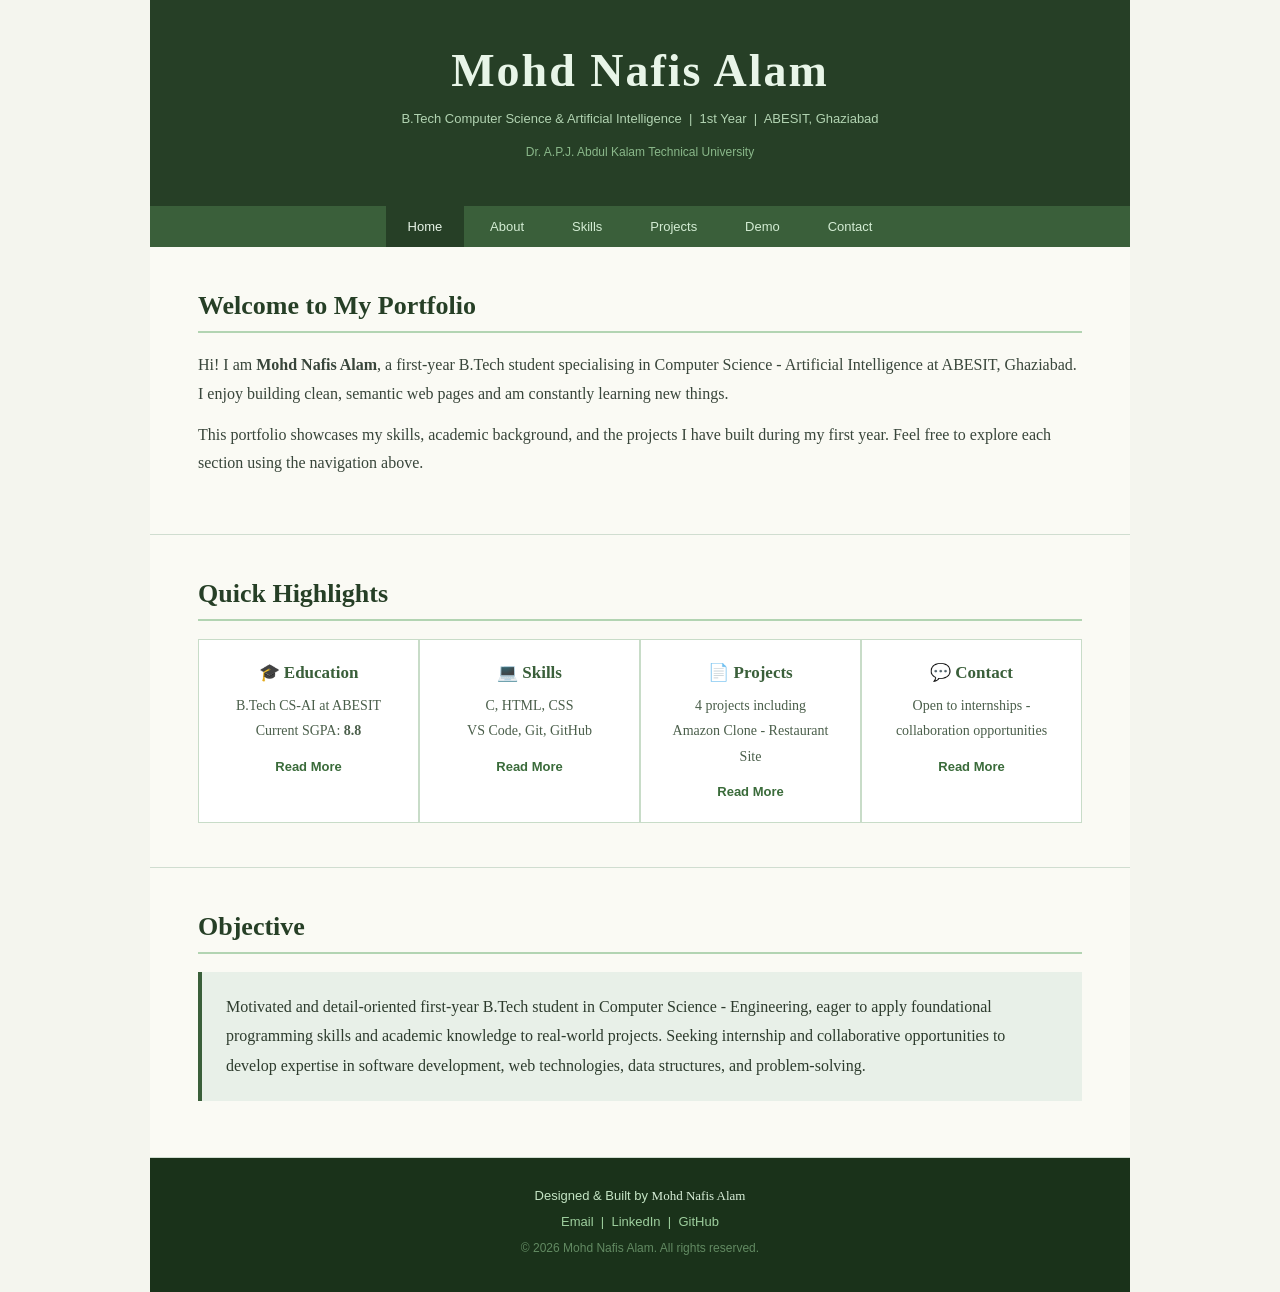
==== index.html @ f4218d14 "added file" ====
<!DOCTYPE html>
<html lang="en">
<head>
  <meta charset="UTF-8">
  <meta name="viewport" content="width=device-width, initial-scale=1.0">
  <title>Mohd Nafis Alam | Portfolio</title>
  <link rel="stylesheet" href="CSS/style.css">
</head>
<body>

  <header>
    <h1 id="my-name">Mohd Nafis Alam</h1>
    <p class="subtitle">B.Tech Computer Science & Artificial Intelligence &nbsp;|&nbsp; 1st Year &nbsp;|&nbsp; ABESIT, Ghaziabad</p>
    <p class="university">Dr. A.P.J. Abdul Kalam Technical University</p>
  </header>

  <nav>
    <a href="#" class="active">Home</a>
    <a href="HTML/about.html">About</a>
    <a href="HTML/skills.html">Skills</a>
    <a href="HTML/projects.html">Projects</a>
    <a href="HTML/demo.html">Demo</a>
    <a href="HTML/contact.html">Contact</a>
  </nav>

  <main>

    <section id="welcome">
      <h2>Welcome to My Portfolio</h2>
      <p>
        Hi! I am <strong>Mohd Nafis Alam</strong>, a first-year B.Tech student specialising in
        Computer Science - Artificial Intelligence at ABESIT, Ghaziabad.
        I enjoy building clean, semantic web pages and am constantly learning new things.
      </p>
      <p>
        This portfolio showcases my skills, academic background, and the projects I have
        built during my first year. Feel free to explore each section using the navigation above.
      </p>
    </section>

    <section id="highlights">
      <h2>Quick Highlights</h2>

      <div class="card-row">

        <div class="card">
          <h3>&#127891; Education</h3>
          <p>B.Tech CS-AI at ABESIT<br>Current SGPA: <strong>8.8</strong></p>
          <a href="HTML/about.html">Read More</a>
        </div>

        <div class="card">
          <h3>&#128187; Skills</h3>
          <p>C, HTML, CSS<br>VS Code, Git, GitHub</p>
          <a href="HTML/skills.html">Read More</a>
        </div>

        <div class="card">
          <h3>&#128196; Projects</h3>
          <p>4 projects including<br>Amazon Clone - Restaurant Site</p>
          <a href="HTML/projects.html">Read More</a>
        </div>

        <div class="card">
          <h3>&#128172; Contact</h3>
          <p>Open to internships -<br>collaboration opportunities</p>
          <a href="HTML/contact.html">Read More</a>
        </div>

      </div>
    </section>

    <section id="objective">
      <h2>Objective</h2>
      <p class="objective-text">
        Motivated and detail-oriented first-year B.Tech student in Computer Science - Engineering,
        eager to apply foundational programming skills and academic knowledge to real-world projects.
        Seeking internship and collaborative opportunities to develop expertise in software development,
        web technologies, data structures, and problem-solving.
      </p>
    </section>

  </main>

  <footer>
    <p>Designed & Built by <span class="footer-name">Mohd Nafis Alam</span></p>
    <p class="footer-links">
      <a href="mailto:nafisalam4556@gmail.com">Email</a> &nbsp;|&nbsp;
      <a href="https://www.linkedin.com/in/mohd-nafis-alam/">LinkedIn</a> &nbsp;|&nbsp;
      <a href="https://github.com/mohdnafisalam">GitHub</a>
    </p>
    <p class="footer-copy">&copy; 2026 Mohd Nafis Alam. All rights reserved.</p>
  </footer>

</body>
</html>
---- CSS/style.css ----
* {
  box-sizing: border-box;
  margin: 0;
  padding: 0;
}

/* BODY */
body {
  background-color: #f4f5ee;
  color: #2d3b2d;
  font-family: Georgia, "Times New Roman", serif;
  font-size: 16px;
  max-width: 980px;
  margin: 0 auto;
}

/* HEADER */
header {
  background-color: #263f26;
  color: #f0ede3;
  font-family: Georgia, serif;
  font-size: 16px;
  padding: 44px 48px 30px 48px;
  text-align: center;
}

#my-name {
  color: #e8f5e8;
  font-family: "Palatino Linotype", Palatino, "Book Antiqua", Georgia, serif;
  font-size: 46px;
  letter-spacing: 2px;
}

.subtitle {
  color: #b2d4b2;
  font-family: Verdana, Geneva, Tahoma, sans-serif;
  font-size: 13px;
  margin-top: 10px;
}

.university {
  color: #8ab88a;
  font-family: Verdana, Geneva, Tahoma, sans-serif;
  font-size: 12px;
  margin-top: 5px;
}

/* NAV */
nav {
  background-color: #3a5f3a;
  font-family: Verdana, Geneva, Tahoma, sans-serif;
  font-size: 14px;
  text-align: center;
  padding: 0 20px;
}

nav a {
  color: #d4edd4;
  background-color: #3a5f3a;
  font-family: Verdana, Geneva, Tahoma, sans-serif;
  font-size: 13px;
  display: inline-block;
  padding: 13px 22px;
  text-decoration: none;
}

nav a:hover {
  background-color: #4d7a4d;
  color: #ffffff;
}

nav a.active {
  background-color: #263f26;
  color: #e8f5e8;
}

/* MAIN */
main {
  background-color: #fafaf4;
  color: #2d3b2d;
  font-family: Georgia, serif;
  font-size: 16px;
  padding: 0;
}

/* SECTIONS */
section {
  background-color: #fafaf4;
  color: #2d3b2d;
  font-family: Georgia, serif;
  font-size: 16px;
  padding: 44px 48px;
  border-bottom: 1px solid #d0ddd0;
}

#highlights {
  background-color: #fafaf4;
}

#objective {
  background-color: #fafaf4;
}

/* HEADINGS */
h2 {
  color: #263f26;
  font-family: "Palatino Linotype", Palatino, Georgia, serif;
  font-size: 26px;
  margin-bottom: 18px;
  padding-bottom: 10px;
  border-bottom: 2px solid #b2d4b2;
}

h3 {
  color: #3a5f3a;
  font-family: "Palatino Linotype", Palatino, Georgia, serif;
  font-size: 17px;
  margin-bottom: 10px;
}

/* PARAGRAPHS & LINKS */
p {
  color: #38453a;
  font-family: Georgia, serif;
  font-size: 16px;
  line-height: 1.8;
  margin-bottom: 12px;
}

a {
  color: #3a6b3a;
  font-family: Georgia, serif;
  font-size: 15px;
  text-decoration: none;
}

a:hover {
  color: #1e3d1e;
}

/* CARDS */
.card-row {
  display: table;
  width: 100%;
  border-spacing: 0;
}

.card {
  background-color: #ffffff;
  color: #2d3b2d;
  font-family: Georgia, serif;
  font-size: 15px;
  display: table-cell;
  width: 25%;
  padding: 22px 20px;
  border: 1px solid #c8dcc8;
  vertical-align: top;
  text-align: center;
}



.card p {
  font-size: 14px;
  color: #4a5e4a;
  margin-bottom: 14px;
}

.card a {
  color: #3a6b3a;
  font-family: Verdana, Geneva, Tahoma, sans-serif;
  font-size: 13px;
  font-weight: bold;
}

.card a:hover {
  color: #1e3d1e;
}

/* OBJECTIVE */
.objective-text {
  background-color: #e8f0e8;
  color: #2d3b2d;
  font-family: Georgia, serif;
  font-size: 16px;
  padding: 20px 24px;
  border-left: 4px solid #3a5f3a;
  line-height: 1.85;
}

/* FOOTER */
footer {
  background-color: #1a321a;
  color: #c4e4c4;
  font-family: Verdana, Geneva, Tahoma, sans-serif;
  font-size: 13px;
  padding: 28px 48px;
  text-align: center;
}

footer p {
  color: #c4e4c4;
  font-family: Verdana, Geneva, Tahoma, sans-serif;
  font-size: 13px;
  margin-bottom: 7px;
  line-height: 1.5;
}

footer a {
  color: #9ecf9e;
  font-family: Verdana, Geneva, Tahoma, sans-serif;
  font-size: 13px;
  text-decoration: none;
}

footer a:hover {
  color: #ffffff;
}

.footer-name {
  color: #d8eed8;
  font-family: Georgia, serif;
  font-size: 13px;
}

.footer-links {
  color: #9ecf9e;
  font-family: Verdana, Geneva, Tahoma, sans-serif;
  font-size: 13px;
}

.footer-copy {
  color: #628a62;
  font-family: Verdana, Geneva, Tahoma, sans-serif;
  font-size: 12px;
}
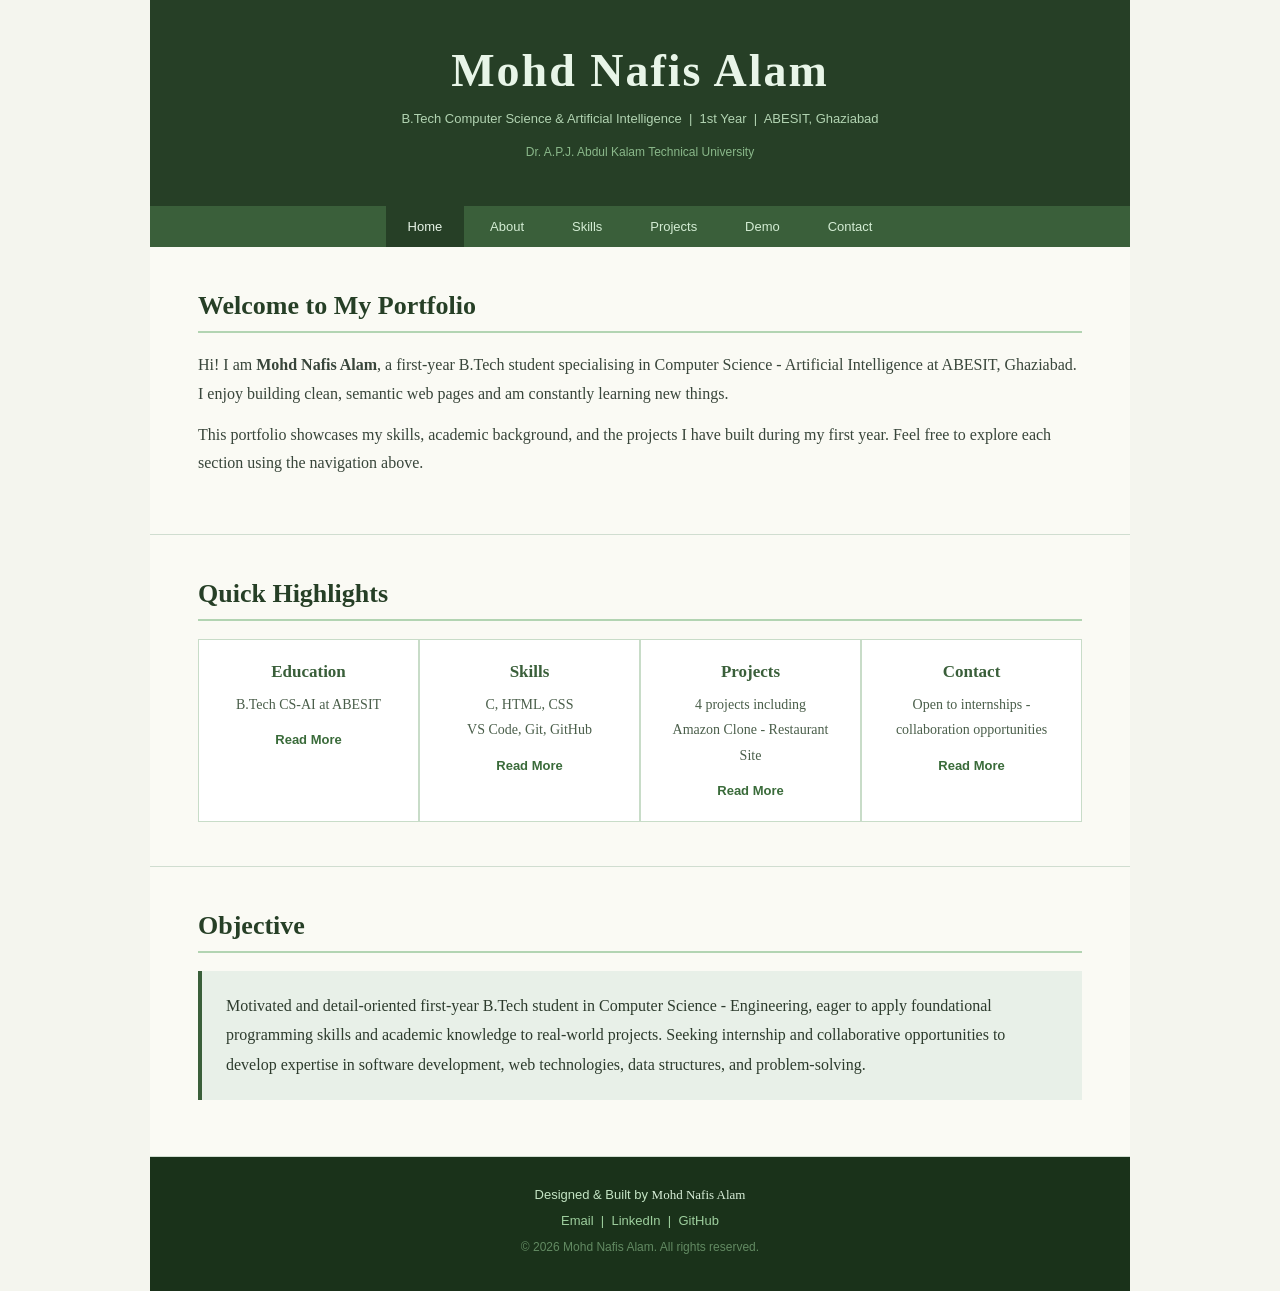
==== commit 240f2680: "bug fix" ====
--- a/index.html
+++ b/index.html
@@ -44,25 +44,25 @@
       <div class="card-row">
 
         <div class="card">
-          <h3>&#127891; Education</h3>
-          <p>B.Tech CS-AI at ABESIT<br>Current SGPA: <strong>8.8</strong></p>
+          <h3> Education</h3>
+          <p>B.Tech CS-AI at ABESIT</p>
           <a href="HTML/about.html">Read More</a>
         </div>
 
         <div class="card">
-          <h3>&#128187; Skills</h3>
+          <h3> Skills</h3>
           <p>C, HTML, CSS<br>VS Code, Git, GitHub</p>
           <a href="HTML/skills.html">Read More</a>
         </div>
 
         <div class="card">
-          <h3>&#128196; Projects</h3>
+          <h3> Projects</h3>
           <p>4 projects including<br>Amazon Clone - Restaurant Site</p>
           <a href="HTML/projects.html">Read More</a>
         </div>
 
         <div class="card">
-          <h3>&#128172; Contact</h3>
+          <h3>Contact</h3>
           <p>Open to internships -<br>collaboration opportunities</p>
           <a href="HTML/contact.html">Read More</a>
         </div>
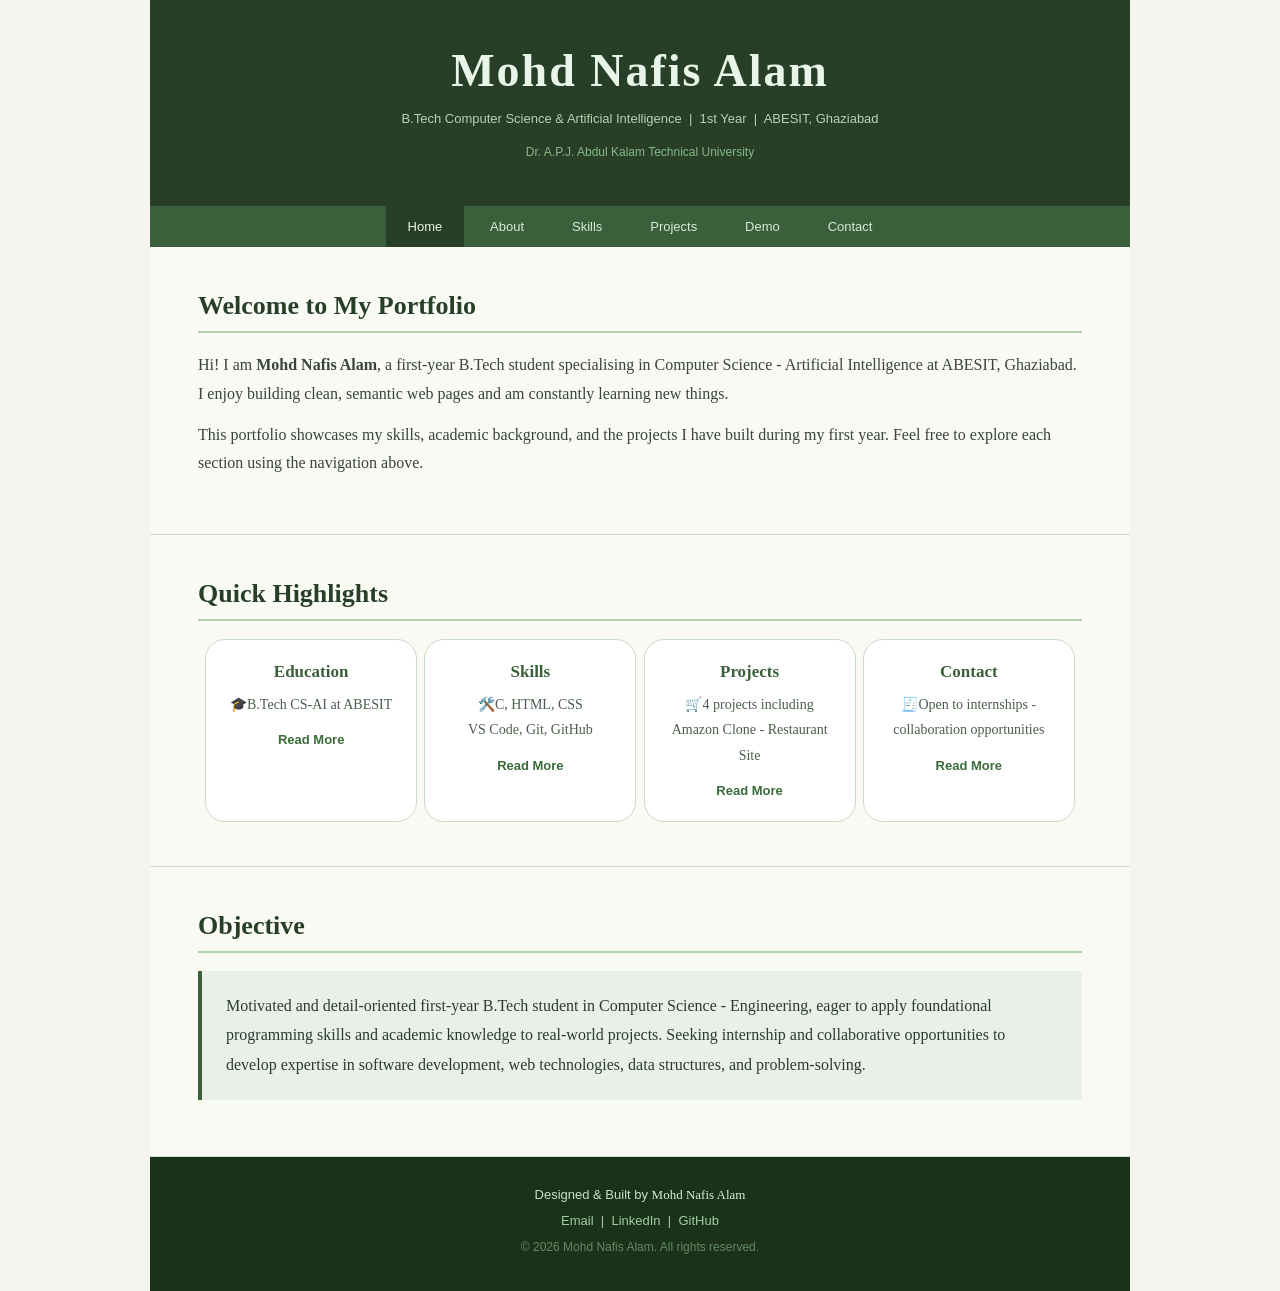
==== commit 89e570ad: "2 new project added" ====
--- a/index.html
+++ b/index.html
@@ -45,25 +45,25 @@
 
         <div class="card">
           <h3> Education</h3>
-          <p>B.Tech CS-AI at ABESIT</p>
+          <p>🎓B.Tech CS-AI at ABESIT</p>
           <a href="HTML/about.html">Read More</a>
         </div>
 
         <div class="card">
           <h3> Skills</h3>
-          <p>C, HTML, CSS<br>VS Code, Git, GitHub</p>
+          <p>🛠️C, HTML, CSS<br>VS Code, Git, GitHub</p>
           <a href="HTML/skills.html">Read More</a>
         </div>
 
         <div class="card">
           <h3> Projects</h3>
-          <p>4 projects including<br>Amazon Clone - Restaurant Site</p>
+          <p>🛒4 projects including<br>Amazon Clone - Restaurant Site</p>
           <a href="HTML/projects.html">Read More</a>
         </div>
 
         <div class="card">
           <h3>Contact</h3>
-          <p>Open to internships -<br>collaboration opportunities</p>
+          <p>🧾Open to internships -<br>collaboration opportunities</p>
           <a href="HTML/contact.html">Read More</a>
         </div>
 
--- a/CSS/style.css
+++ b/CSS/style.css
@@ -144,6 +144,9 @@
   display: table;
   width: 100%;
   border-spacing: 0;
+  display: flex;
+  flex-direction: row;
+  justify-content: space-evenly;
 }
 
 .card {
@@ -151,12 +154,12 @@
   color: #2d3b2d;
   font-family: Georgia, serif;
   font-size: 15px;
-  display: table-cell;
-  width: 25%;
+  width: 24%;
   padding: 22px 20px;
   border: 1px solid #c8dcc8;
   vertical-align: top;
   text-align: center;
+  border-radius: 20px;
 }
 
 
